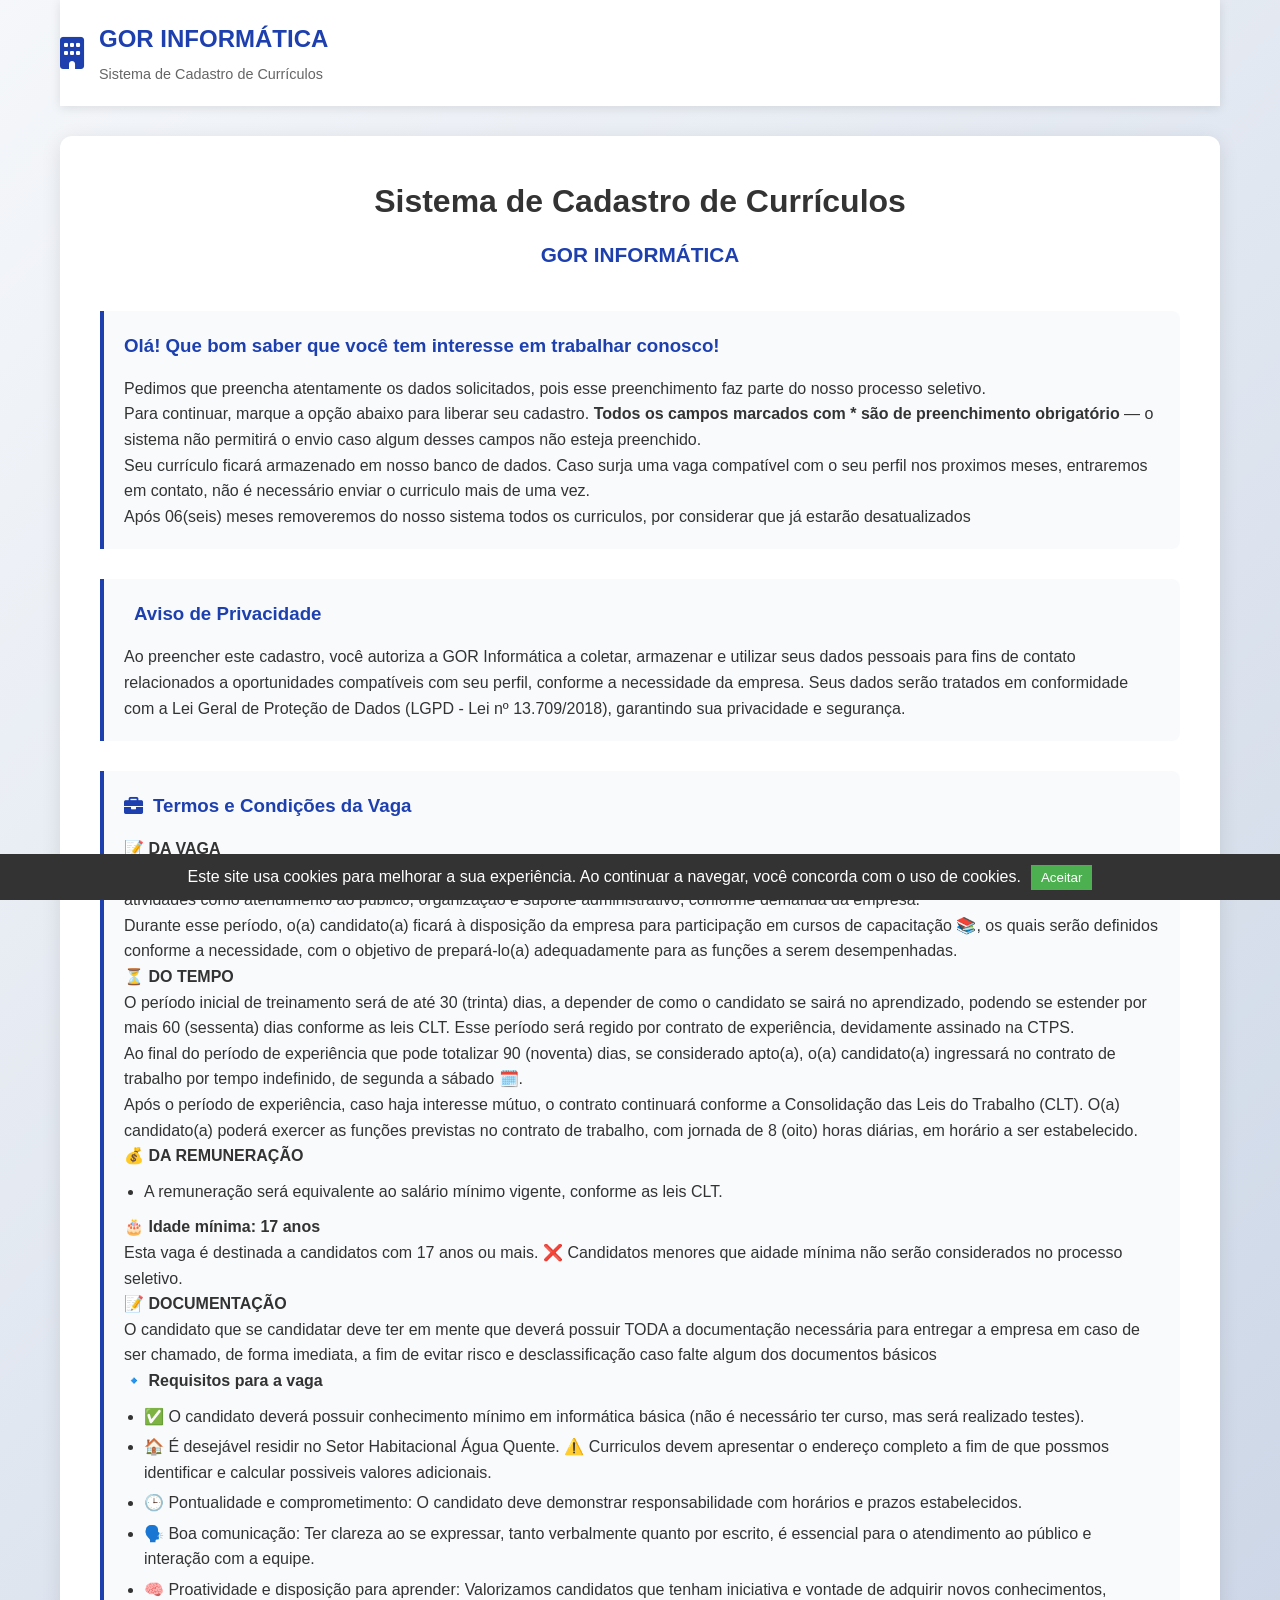
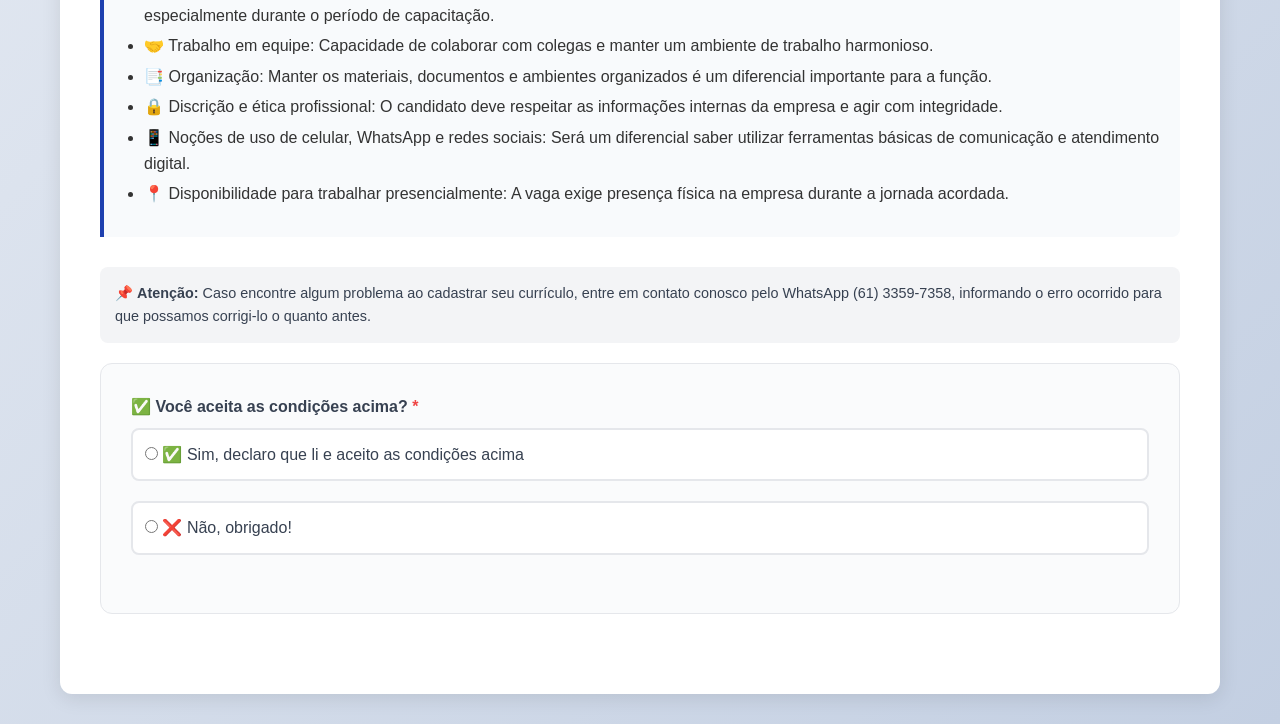
==== index.html @ 9eb4b3d8 "fix: corrige campos com maior abandono para mostrar o campo real - form-tracker.js: fieldLabel do fo" ====
<!DOCTYPE html>
<html lang="pt-BR">
<head>
    <meta charset="UTF-8">
    <meta name="viewport" content="width=device-width, initial-scale=1.0">
    <!-- Headers de cache para garantir que o formulário sempre carregue a versão mais recente -->
    <meta http-equiv="Cache-Control" content="no-cache, no-store, must-revalidate">
    <meta http-equiv="Pragma" content="no-cache">
    <meta http-equiv="Expires" content="0">
    <title>Sistema de Cadastro de Currículos - GOR INFORMÁTICA</title>
    <link href="https://cdnjs.cloudflare.com/ajax/libs/font-awesome/6.0.0/css/all.min.css" rel="stylesheet">
    <link href="styles.css?v=3.1" rel="stylesheet">
</head>
<body>
    <div class="container">
        <header class="header">
            <div class="header-content">
                <div class="logo">
                    <i class="fas fa-building"></i>
                    <div>
                        <h1>GOR INFORMÁTICA</h1>
                        <p>Sistema de Cadastro de Currículos</p>
                    </div>
                </div>
            </div>
        </header>

        <!-- Main Form -->
        <main>
            <div id="mainForm" class="main-form">
                <div class="form-container">
                    <div class="form-header">
                        <h1>Sistema de Cadastro de Currículos</h1>
                        <h2>GOR INFORMÁTICA</h2>
                </div>

                <div class="welcome-section">
                    <h3>Olá! Que bom saber que você tem interesse em trabalhar conosco!</h3>
                    <p>Pedimos que preencha atentamente os dados solicitados, pois esse preenchimento faz parte do nosso processo seletivo.</p>
                    <p>Para continuar, marque a opção abaixo para liberar seu cadastro. <b>Todos os campos marcados com * são de preenchimento obrigatório</b> — o sistema não permitirá o envio caso algum desses campos não esteja preenchido.</p>
                    <p class="small-text">Seu currículo ficará armazenado em nosso banco de dados. Caso surja uma vaga compatível com o seu perfil nos proximos meses, entraremos em contato, não é necessário enviar o curriculo mais de uma vez.</p>
                    <p> Após 06(seis) meses removeremos do nosso sistema todos os curriculos, por considerar que já estarão desatualizados</p>
                </div>

                <div class="privacy-section">
                    <h3><i class="fas fa-file-shield"></i> Aviso de Privacidade</h3>
                    <p>Ao preencher este cadastro, você autoriza a GOR Informática a coletar, armazenar e utilizar seus dados pessoais para fins de contato relacionados a oportunidades compatíveis com seu perfil, conforme a necessidade da empresa. Seus dados serão tratados em conformidade com a Lei Geral de Proteção de Dados (LGPD - Lei nº 13.709/2018), garantindo sua privacidade e segurança.</p>
                </div>

                <div class="job-info">
                    <h3><i class="fas fa-briefcase"></i> Termos e Condições da Vaga</h3>
                    <div class="job-details">
                        <h4>📝 DA VAGA</h4>
                        <p>Será ofertada 01 (uma) vaga para ingresso na empresa em período de aprendizagem. O(a) candidato(a) selecionado(a) poderá exercer atividades como atendimento ao público, organização e suporte administrativo, conforme demanda da empresa.</p>
                        <p>Durante esse período, o(a) candidato(a) ficará à disposição da empresa para participação em cursos de capacitação 📚, os quais serão definidos conforme a necessidade, com o objetivo de prepará-lo(a) adequadamente para as funções a serem desempenhadas.</p>

                        <h4>⏳ DO TEMPO</h4>
                        <p>O período inicial de treinamento será de até 30 (trinta) dias, a depender de como o candidato se sairá no aprendizado, podendo se estender por mais 60 (sessenta) dias conforme as leis CLT. Esse período será regido por contrato de experiência, devidamente assinado na CTPS.</p>
                        <p>Ao final do período de experiência que pode totalizar 90 (noventa) dias, se considerado apto(a), o(a) candidato(a) ingressará no contrato de trabalho por tempo indefinido, de segunda a sábado 🗓️.</p>
                        <p>Após o período de experiência, caso haja interesse mútuo, o contrato continuará conforme a Consolidação das Leis do Trabalho (CLT). O(a) candidato(a) poderá exercer as funções previstas no contrato de trabalho, com jornada de 8 (oito) horas diárias, em horário a ser estabelecido.</p>

                        <h4>💰 DA REMUNERAÇÃO</h4>
                        <ul>
                            <li>A remuneração será equivalente ao salário mínimo vigente, conforme as leis CLT.</li>
                        </ul>

                        <h4>🎂 Idade mínima: 17 anos</h4>
                        <p>Esta vaga é destinada a candidatos com 17 anos ou mais. ❌ Candidatos menores que aidade mínima não serão considerados no processo seletivo.</p>
                        
                        <h4>📝 DOCUMENTAÇÃO</h4>
                        <p>O candidato que se candidatar deve ter em mente que deverá possuir TODA a documentação necessária para entregar a empresa em caso de ser chamado, de forma imediata, a fim de evitar risco e desclassificação caso falte algum dos documentos básicos</p>
                        
                        <h4>🔹 Requisitos para a vaga</h4>
                        <ul>
                            <li>✅ O candidato deverá possuir conhecimento mínimo em informática básica (não é necessário ter curso, mas será realizado testes).</li>
                            <li>🏠 É desejável residir no Setor Habitacional Água Quente. ⚠️ Curriculos devem apresentar o endereço completo a fim de que possmos identificar e calcular possiveis valores adicionais.</li>
                            <li>🕒 Pontualidade e comprometimento: O candidato deve demonstrar responsabilidade com horários e prazos estabelecidos.</li>
                            <li>🗣️ Boa comunicação: Ter clareza ao se expressar, tanto verbalmente quanto por escrito, é essencial para o atendimento ao público e interação com a equipe.</li>
                            <li>🧠 Proatividade e disposição para aprender: Valorizamos candidatos que tenham iniciativa e vontade de adquirir novos conhecimentos, especialmente durante o período de capacitação.</li>
                            <li>🤝 Trabalho em equipe: Capacidade de colaborar com colegas e manter um ambiente de trabalho harmonioso.</li>
                            <li>📑 Organização: Manter os materiais, documentos e ambientes organizados é um diferencial importante para a função.</li>
                            <li>🔒 Discrição e ética profissional: O candidato deve respeitar as informações internas da empresa e agir com integridade.</li>
                            <li>📱 Noções de uso de celular, WhatsApp e redes sociais: Será um diferencial saber utilizar ferramentas básicas de comunicação e atendimento digital.</li>
                            <li>📍 Disponibilidade para trabalhar presencialmente: A vaga exige presença física na empresa durante a jornada acordada.</li>
                        </ul>
                    </div>
                </div>

                <div class="contact-info">
                    <p>📌 <strong>Atenção:</strong> Caso encontre algum problema ao cadastrar seu currículo, entre em contato conosco pelo WhatsApp (61) 3359-7358, informando o erro ocorrido para que possamos corrigi-lo o quanto antes.</p>
                </div>

                <form id="curriculumForm" enctype="multipart/form-data">
                    <!-- Honeypot anti-spam: campo invisivel para humanos -->
                    <div style="position: absolute; left: -9999px;" aria-hidden="true">
                        <input type="text" name="website" tabindex="-1" autocomplete="off">
                    </div>
                    <!-- Terms Section -->
                    <div class="form-section">
                        <div class="form-group">
                            <label class="required">✅ Você aceita as condições acima?</label>
                            <div class="radio-group">
                                <label class="radio-label">
                                    <input type="radio" name="acceptTerms" value="sim, aceito" required>
                                    <span>✅ Sim, declaro que li e aceito as condições acima</span>
                                </label>
                                <label class="radio-label">
                                    <input type="radio" name="acceptTerms" value="não, obrigado">
                                    <span>❌ Não, obrigado!</span>
                                </label>
                            </div>
                        </div>

                        <div id="workScheduleSection" class="conditional-section" style="display: none;">
                            <div class="info-box">
                                <h4>🕒 Horário da Vaga</h4>
                                <p>A vaga será para o período diúrno, totalizando 8 horas diárias.</p>
                            </div>
                            
                            <div class="form-group">
                                <div class="radio-group">
                                    <label class="radio-label">
                                        <input type="radio" name="workSchedule" value="Posso ambos os periodos">
                                        <span>Ok, compreendo! Posso trabalhar em ambos os períodos</span>
                                    </label>
                                    <label class="radio-label">
                                        <input type="radio" name="workSchedule" value="Período da tarde">
                                        <span>Não posso o dia todo, mas gostaria de ficar apenas no período da tarde</span>
                                    </label>
                                    <label class="radio-label">
                                        <input type="radio" name="workSchedule" value="Periodo da manha">
                                        <span>Não posso o dia todo, mas gostaria de ficar apenas no período da manhã</span>
                                    </label>
                                </div>
                            </div>
                        </div>

                        <div id="rejectMessage" class="error-box" style="display: none;">
                            <p>📎 Para enviar seu currículo, é necessário aceitar os termos acima. ⚠️⚠️⚠️</p>
                        </div>
                    </div>

                    <!-- Personal Data Section -->
                    <div id="personalDataSection" class="form-section conditional-section" style="display: none;">
                        <h3><i class="fas fa-user"></i> 🆔 Dados Pessoais</h3>
                        
                        <div class="form-group">
                            <label class="required">📛 Nome Completo</label>
                            <input type="text" name="name" placeholder="Digite seu nome completo" minlength="8" required>
                        </div>
                        
                        <div class="form-row">
                            <div class="form-group">
                                <label class="required">📅 Data de Nascimento</label>
                                <input type="date" name="birthDate" min="1972-01-01" max="2008-12-31" required>
                            </div>
                            <div class="form-group">
                                <label class="required">💍 Estado Civil</label>
                                <select name="maritalStatus" required>
                                    <option value="">- Selecionar -</option>
                                    <option value="Solteiro">Solteiro</option>
                                    <option value="Casado">Casado</option>
                                    <option value="Divorciado">Divorciado</option>
                                    <option value="Viúvo">Viúvo</option>
                                </select>
                            </div>
                        </div>

                        <div class="form-group">
                            <label class="required">👶 Possui filhos?</label>
                            <div class="radio-group">
                                <label class="radio-label">
                                    <input type="radio" name="hasChildren" value="Sim" required>
                                    <span>Sim</span>
                                </label>
                                <label class="radio-label">
                                    <input type="radio" name="hasChildren" value="Não">
                                    <span>Não</span>
                                </label>
                            </div>
                        </div>
                    </div>

                    <!-- Contact Section -->
                    <div id="contactSection" class="form-section conditional-section" style="display: none;">
                        <h3><i class="fas fa-phone"></i> 📞 Contato</h3>
                        
                        <div id="contactsContainer">
                            <div class="contact-item" data-contact="1">
                                <div class="form-row">
                                    <div class="form-group">
                                        <label class="required">📞 Telefone</label>
                                        <input type="tel" name="phone" placeholder="(00)00000-0000" pattern="\(\d{2}\)\d{4,5}-\d{4}" required>
                                        <small>**Adicione preferencialmente um número de WhatsApp!</small>
                                    </div>
                                    <div class="form-group">
                                        <label>Este número é WhatsApp?</label>
                                        <div class="radio-group">
                                            <label class="radio-label">
                                                <input type="radio" name="isWhatsapp" value="Sim">
                                                <span>Sim</span>
                                            </label>
                                            <label class="radio-label">
                                                <input type="radio" name="isWhatsapp" value="Não">
                                                <span>Não</span>
                                            </label>
                                        </div>
                                    </div>
                                </div>
                            </div>
                        </div>
                        
                        <button type="button" id="addContactBtn" class="btn-secondary" style="display: none;">
                            <i class="fas fa-plus"></i>
                            Adicionar outro telefone
                        </button>
                        
                        <div class="form-group">
                            <label>📲 Email (opcional)</label>
                            <input type="email" name="email" placeholder="seu@email.com">
                        </div>
                        <div class="form-group">
                            <label>Possui redes sociais? (opcional, mas nos ajuda a Contactar você)</label>
                            <input type="text" name="facebook" placeholder="Facebook">
                        </div>
                        <div class="form-group">
                            <input type="text" name="instagram" placeholder="Instagram">
                        </div>
                    </div>

                    <!-- Address Section -->
                    <div id="addressSection" class="form-section conditional-section" style="display: none;">
                        <h3><i class="fas fa-map-marker-alt"></i> 🏠 Endereço</h3>
                        
                        <div class="form-group">
                            <label class="required">Endereço Completo</label>
                            <input type="text" name="address" placeholder="Ex.: Rua tal, Quadra sem nome, número 8" required>
                            <small>Rua, Quadra, número</small>
                        </div>
                        
                        <div class="form-row">
                            <div class="form-group">
                                <label class="required">Cidade</label>
                                <input type="text" name="city" placeholder="Ex.: Recanto das Emas" required>
                            </div>
                            <div class="form-group">
                                <label class="required">Estado</label>
                                <input type="text" name="state" placeholder="Ex.: Brasília" required>
                            </div>
                        </div>
                    </div>

                    <!-- Education Section -->
                    <div id="educationSection" class="form-section conditional-section" style="display: none;">
                        <h3><i class="fas fa-graduation-cap"></i> 🎓 Formação</h3>
                        
                        <div class="form-row">
                            <div class="form-group">
                                <label class="required">Escolaridade</label>
                                <select name="education" required>
                                    <option value="">- Selecionar -</option>
                                    <option value="Ensino Fundamental - Completo">Ensino Fundamental - Completo</option>
                                    <option value="Ensino Fundamental - Incompleto">Ensino Fundamental - Incompleto</option>
                                    <option value="Ensino Médio - Completo">Ensino Médio - Completo</option>
                                    <option value="Ensino Médio - Incompleto">Ensino Médio - Incompleto</option>
                                    <option value="Ensino Superior - Completo">Ensino Superior - Completo</option>
                                    <option value="Ensino Superior - Incompleto">Ensino Superior - Incompleto</option>
                                    <option value="Não Alfabetizado">Não Alfabetizado</option>
                                </select>
                            </div>
                            <div class="form-group">
                                <label class="required">Está estudando?</label>
                                <div class="radio-group">
                                    <label class="radio-label">
                                        <input type="radio" name="isStudying" value="Sim, estou!" required>
                                        <span>Sim, estou!</span>
                                    </label>
                                    <label class="radio-label">
                                        <input type="radio" name="isStudying" value="Não, não estou!">
                                        <span>Não, não estou!</span>
                                    </label>
                                </div>
                            </div>
                        </div>

                        <div id="studyPeriodSection" class="conditional-section" style="display: none;">
                            <div class="form-group">
                                <label class="required">Qual período?</label>
                                <select name="studyPeriod">
                                    <option value="">- Selecione -</option>
                                    <option value="Matutino">Matutino</option>
                                    <option value="Diúrno">Diúrno</option>
                                    <option value="Noturno">Noturno</option>
                                </select>
                            </div>
                        </div>

                        <div id="coursesSection" class="conditional-section" style="display: none;">
                            <div class="form-group">
                                <label class="required">Possui algum curso?</label>
                                <div class="radio-group">
                                    <label class="radio-label">
                                        <input type="radio" name="hasCourses" value="Sim" required>
                                        <span>Sim</span>
                                    </label>
                                    <label class="radio-label">
                                        <input type="radio" name="hasCourses" value="Não">
                                        <span>Não</span>
                                    </label>
                                </div>
                            </div>

                            <div id="coursesDetailSection" class="conditional-section" style="display: none;">
                                <div class="form-group">
                                    <label class="required">📚 Cursos</label>
                                    <textarea name="courses" rows="3" placeholder="Descreva os cursos que você possui separados por vírgula."></textarea>
                                </div>
                            </div>
                        </div>
                    </div>

                    <!-- Experience Section -->
                    <div id="experienceSection" class="form-section conditional-section" style="display: none;">
                        <h3><i class="fas fa-briefcase"></i> 📋 Experiência Profissional</h3>
                        
                        <div class="form-group">
                            <label class="required">Possui alguma experiência profissional?</label>
                            <div class="radio-group">
                                <label class="radio-label">
                                    <input type="radio" name="hasExperience" value="Sim" required>
                                    <span>Sim</span>
                                </label>
                                <label class="radio-label">
                                    <input type="radio" name="hasExperience" value="Não, procuro primeiro emprego">
                                    <span>Não, procuro primeiro emprego</span>
                                </label>
                            </div>
                        </div>

                        <div id="experienceDetailSection" class="conditional-section" style="display: none;">
                            <div id="experiencesContainer">
                                <div class="experience-card" data-experience="1">
                                    <h4>Empresa 1</h4>
                                    <div class="form-row">
                                        <div class="form-group">
                                            <label class="required">Nome da Empresa</label>
                                            <input type="text" name="company1" placeholder="Nome da empresa">
                                        </div>
                                        <div class="form-group">
                                            <label class="required">Cargo/Função</label>
                                            <input type="text" name="position1" placeholder="Cargo exercido">
                                        </div>
                                        <div class="form-group">
                                            <label class="required">Tempo de Trabalho</label>
                                            <input type="text" name="duration1" placeholder="Ex: 1 ano, 6 meses">
                                        </div>
                                    </div>
                                </div>
                            </div>
                            
                            <button type="button" id="addExperienceBtn" class="btn-secondary" style="display: none;">
                                <i class="fas fa-plus"></i>
                                Adicionar outra experiência
                            </button>
                        </div>
                    </div>

                    <!-- Objective Section -->
                    <div id="objectiveSection" class="form-section conditional-section" style="display: none;">
                        <h3><i class="fas fa-target"></i> 🎯 Objetivo</h3>
                        
                        <div class="form-group">
                            <label class="required">Por que você gostaria de trabalhar em nossa empresa?</label>
                            <textarea name="motivation" rows="4" placeholder="Descreva sua motivação para trabalhar na GOR Informática..." required></textarea>
                        </div>
                    </div>

                    <!-- Files Section -->
                    <div id="filesSection" class="form-section conditional-section" style="display: none;">
                        <h3><i class="fas fa-file-alt"></i> 📎 Documentos</h3>
                        
                        <div class="form-row">
                            <div class="form-group">
                                <label class="required">Anexar Currículo</label>
                                <div class="info-box">
                                    <p>Para anexo, criar um documento em "PDF".</p>
                                </div>
                                <input type="file" name="resume" accept=".pdf" required>
                                <div class="file-info">
                                    <p>⚠️ Atenção: Somente serão aceitos documentos em formato PDF!</p>
                                    <p>📄 Capriche na elaboração do seu currículo, pois ele será avaliado também pela forma como foi apresentado.</p>
                                    <p>✅ Não é necessário um currículo elaborado — um modelo simples já é suficiente.</p>
                                    <p>⚠️ Tamanho máximo de 8MB</p>
                                </div>
                            </div>
                            
                            <div class="form-group">
                                <label class="required">📸 Foto (obrigatória para o cadastro)</label>
                                <div class="info-box">
                                    <p>Anexe uma foto recente com boa iluminação e apresentação pessoal adequada.
                                    A foto é obrigatória, e vai ajudar na identificação durante o processo seletivo.</p>
                                </div>
                                <input type="file" name="photo" accept="image/*" required>
                            </div>
                        </div>

                        <div class="contact-info">
                            <p>📌 <strong>Atenção:</strong> Caso encontre algum problema ao cadastrar seu currículo, 
                            entre em contato conosco pelo WhatsApp (61) 3359-7358, informando o erro ocorrido 
                            para que possamos corrigi-lo o quanto antes.</p>
                        </div>

                        <button type="submit" class="btn-submit">
                            <i class="fas fa-paper-plane"></i>
                            Finalizar Cadastro
                        </button>
                    </div>
                </form>
            </div>
        </div>

        <!-- Success Message -->
        <div id="successMessage" class="success-screen" style="display: none;">
            <div class="success-content">
                <div class="success-icon">
                    <i class="fas fa-check-circle"></i>
                </div>
                <h2>Currículo Enviado!</h2>
                <p id="successText"></p>
                <button id="newRegistration" class="btn-primary">Novo Cadastro</button>
            </div>
        </div>
    </main>

    </div>

    <script src="form-tracker.js?v=3.3"></script>
    
    <script src="script.js?v=3.3"></script>

</body>
</html>
---- styles.css ----
* {
    margin: 0;
    padding: 0;
    box-sizing: border-box;
}

body {
    font-family: -apple-system, BlinkMacSystemFont, 'Segoe UI', Roboto, Oxygen, Ubuntu, Cantarell, sans-serif;
    line-height: 1.6;
    color: #333;
    background: linear-gradient(135deg, #f5f7fa 0%, #c3cfe2 100%);
    min-height: 100vh;
}

.container {
    max-width: 1200px;
    margin: 0 auto;
    padding: 0 20px;
}

/* Header */
.header {
    background: white;
    box-shadow: 0 2px 10px rgba(0,0,0,0.1);
    margin-bottom: 30px;
}

.header-content {
    display: flex;
    justify-content: space-between;
    align-items: center;
    padding: 20px 0;
}

.logo {
    display: flex;
    align-items: center;
    gap: 15px;
}

.logo i {
    font-size: 2rem;
    color: #1e40af;
}

.logo h1 {
    font-size: 1.5rem;
    color: #1e40af;
    margin-bottom: 5px;
}

.logo p {
    font-size: 0.9rem;
    color: #666;
}

.admin-btn {
    background: #1e40af;
    color: white;
    border: none;
    padding: 12px 20px;
    border-radius: 8px;
    cursor: pointer;
    font-size: 0.9rem;
    display: flex;
    align-items: center;
    gap: 8px;
    transition: all 0.3s ease;
}

.admin-btn:hover {
    background: #1d4ed8;
    transform: translateY(-2px);
}

/* Modal */
.modal {
    display: none;
    position: fixed;
    z-index: 1000;
    left: 0;
    top: 0;
    width: 100%;
    height: 100%;
    background-color: rgba(0,0,0,0.5);
    animation: fadeIn 0.3s ease;
}

.modal-content {
    background-color: white;
    margin: 5% auto;
    padding: 0;
    border-radius: 12px;
    width: 90%;
    max-width: 400px;
    position: relative;
    animation: slideIn 0.3s ease;
}

.close, .close-curriculo {
    position: absolute;
    right: 15px;
    top: 15px;
    font-size: 24px;
    cursor: pointer;
    color: #999;
}

.close:hover, .close-curriculo:hover {
    color: #333;
}

.login-form {
    padding: 40px 30px;
    text-align: center;
}

.login-icon {
    background: #1e40af;
    width: 60px;
    height: 60px;
    border-radius: 50%;
    display: flex;
    align-items: center;
    justify-content: center;
    margin: 0 auto 20px;
}

.login-icon i {
    color: white;
    font-size: 1.5rem;
}

.login-form h2 {
    margin-bottom: 10px;
    color: #333;
}

.login-form p {
    color: #666;
    margin-bottom: 30px;
}

/* Admin Panel */
.admin-panel {
    background: white;
    border-radius: 12px;
    box-shadow: 0 4px 20px rgba(0,0,0,0.1);
    margin-bottom: 30px;
    overflow: hidden;
}

.panel-header {
    background: linear-gradient(135deg, #1e40af, #3b82f6);
    color: white;
    padding: 25px 30px;
    display: flex;
    justify-content: space-between;
    align-items: center;
}

.panel-header h2 {
    display: flex;
    align-items: center;
    gap: 10px;
}

.panel-content {
    padding: 30px;
}

.stats-card {
    background: linear-gradient(135deg, #3b82f6, #1e40af);
    color: white;
    padding: 25px;
    border-radius: 12px;
    display: flex;
    justify-content: space-between;
    align-items: center;
    margin-bottom: 30px;
}

.stat h3 {
    font-size: 1.1rem;
    margin-bottom: 10px;
}

.stat-number {
    font-size: 2.5rem;
    font-weight: bold;
}

.stats-card i {
    font-size: 3rem;
    opacity: 0.8;
}

.config-form h3 {
    display: flex;
    align-items: center;
    gap: 10px;
    margin-bottom: 25px;
    color: #333;
    padding-bottom: 15px;
    border-bottom: 2px solid #f0f0f0;
}

/* Form Styles */
.form-container {
    background: white;
    border-radius: 12px;
    box-shadow: 0 4px 20px rgba(0,0,0,0.1);
    padding: 40px;
    margin-bottom: 30px;
}

.form-header {
    text-align: center;
    margin-bottom: 40px;
}

.form-header h1 {
    font-size: 2rem;
    color: #333;
    margin-bottom: 10px;
}

.form-header h2 {
    color: #1e40af;
    font-size: 1.3rem;
}

.welcome-section, .privacy-section, .job-info {
    background: #f8fafc;
    border-left: 4px solid #1e40af;
    padding: 20px;
    margin-bottom: 30px;
    border-radius: 0 8px 8px 0;
}

.welcome-section h3, .privacy-section h3, .job-info h3 {
    color: #1e40af;
    margin-bottom: 15px;
    display: flex;
    align-items: center;
    gap: 10px;
}

.job-details ul {
    margin: 10px 0 10px 20px;
}

.job-details li {
    margin-bottom: 5px;
}

.form-section {
    margin-bottom: 40px;
    padding: 30px;
    background: #fafbfc;
    border-radius: 12px;
    border: 1px solid #e5e7eb;
}

.form-section h3 {
    color: #333;
    margin-bottom: 25px;
    display: flex;
    align-items: center;
    gap: 10px;
    font-size: 1.3rem;
    padding-bottom: 15px;
    border-bottom: 2px solid #e5e7eb;
}

.form-group {
    margin-bottom: 20px;
}

.form-row {
    display: grid;
    grid-template-columns: 1fr 1fr;
    gap: 20px;
}

.form-group label {
    display: block;
    margin-bottom: 8px;
    font-weight: 600;
    color: #374151;
}

.form-group label.required::after {
    content: " *";
    color: #ef4444;
}

.form-group input,
.form-group select,
.form-group textarea {
    width: 100%;
    padding: 12px 15px;
    border: 2px solid #d1d5db;
    border-radius: 8px;
    font-size: 1rem;
    transition: all 0.3s ease;
    background: white;
}

.form-group input:focus,
.form-group select:focus,
.form-group textarea:focus {
    outline: none;
    border-color: #1e40af;
    box-shadow: 0 0 0 3px rgba(30, 64, 175, 0.1);
}

.form-group small {
    display: block;
    margin-top: 5px;
    color: #6b7280;
    font-size: 0.85rem;
}

.input-group {
    position: relative;
}

.input-group i {
    position: absolute;
    left: 15px;
    top: 50%;
    transform: translateY(-50%);
    color: #9ca3af;
}

.input-group input {
    padding-left: 45px;
}

.toggle-password {
    position: absolute;
    right: 15px;
    top: 50%;
    transform: translateY(-50%);
    background: none;
    border: none;
    cursor: pointer;
    color: #9ca3af;
}

.radio-group {
    display: flex;
    flex-direction: column;
    gap: 12px;
}

.radio-label {
    display: flex;
    align-items: flex-start;
    gap: 10px;
    cursor: pointer;
    padding: 12px;
    border-radius: 8px;
    transition: all 0.3s ease;
    background: white;
    border: 2px solid #e5e7eb;
}

.radio-label:hover {
    background: #f9fafb;
    border-color: #1e40af;
}

.radio-label input[type="radio"] {
    width: auto;
    margin: 0;
    accent-color: #1e40af;
}

.radio-label span {
    flex: 1;
    font-weight: 500;
}

.info-box {
    background: #dbeafe;
    border: 1px solid #93c5fd;
    border-radius: 8px;
    padding: 15px;
    margin-bottom: 15px;
}

.info-box h4 {
    color: #1e40af;
    margin-bottom: 10px;
}

.info-box p {
    color: #1e3a8a;
    margin-bottom: 5px;
}

.error-box {
    background: #fef2f2;
    border: 1px solid #fca5a5;
    border-radius: 8px;
    padding: 15px;
    color: #dc2626;
}

.experience-card, .contact-item {
    background: white;
    border: 2px solid #e5e7eb;
    border-radius: 12px;
    padding: 25px;
    margin-bottom: 20px;
    position: relative;
}

.experience-card h4 {
    color: #1e40af;
    margin-bottom: 20px;
    font-size: 1.1rem;
    display: flex;
    justify-content: space-between;
    align-items: center;
}

.file-info {
    margin-top: 10px;
}

.file-info p {
    font-size: 0.85rem;
    color: #6b7280;
    margin-bottom: 3px;
}

.contact-info {
    background: #f3f4f6;
    border-radius: 8px;
    padding: 15px;
    margin: 20px 0;
}

.contact-info p {
    color: #374151;
    font-size: 0.9rem;
}

/* Buttons */
.btn-primary, .btn-secondary, .btn-submit, .btn-remove {
    padding: 12px 24px;
    border: none;
    border-radius: 8px;
    font-size: 1rem;
    font-weight: 600;
    cursor: pointer;
    transition: all 0.3s ease;
    display: inline-flex;
    align-items: center;
    gap: 8px;
    text-decoration: none;
}

.btn-primary {
    background: #1e40af;
    color: white;
}

.btn-primary:hover {
    background: #1d4ed8;
    transform: translateY(-2px);
}

.btn-secondary {
    background: #6b7280;
    color: white;
}

.btn-secondary:hover {
    background: #4b5563;
}

.btn-remove {
    background: #dc2626;
    color: white;
    padding: 8px 16px;
    font-size: 0.85rem;
}

.btn-remove:hover {
    background: #b91c1c;
}

.btn-submit {
    background: linear-gradient(135deg, #1e40af, #3b82f6);
    color: white;
    width: 100%;
    justify-content: center;
    padding: 15px 24px;
    font-size: 1.1rem;
    margin-top: 20px;
}

.btn-submit:hover {
    transform: translateY(-2px);
    box-shadow: 0 8px 25px rgba(30, 64, 175, 0.3);
}

.btn-small {
    padding: 6px 12px;
    font-size: 0.85rem;
    margin-right: 5px;
}

/* Messages */
.error-message, .success-message {
    padding: 12px 15px;
    border-radius: 8px;
    margin: 15px 0;
    display: flex;
    align-items: center;
    gap: 8px;
}

.error-message {
    background: #fef2f2;
    color: #dc2626;
    border: 1px solid #fca5a5;
}

.success-message {
    background: #f0fdf4;
    color: #16a34a;
    border: 1px solid #86efac;
}

/* Success Screen */
.success-screen {
    position: fixed;
    top: 0;
    left: 0;
    width: 100%;
    height: 100%;
    background: linear-gradient(135deg, #10b981, #059669);
    display: flex;
    align-items: center;
    justify-content: center;
    z-index: 1000;
}

.success-content {
    background: white;
    padding: 50px;
    border-radius: 20px;
    text-align: center;
    max-width: 500px;
    box-shadow: 0 20px 50px rgba(0,0,0,0.2);
}

.success-icon {
    background: #10b981;
    width: 80px;
    height: 80px;
    border-radius: 50%;
    display: flex;
    align-items: center;
    justify-content: center;
    margin: 0 auto 25px;
}

.success-icon i {
    color: white;
    font-size: 2.5rem;
}

.success-content h2 {
    color: #333;
    margin-bottom: 15px;
    font-size: 2rem;
}

.success-content p {
    color: #666;
    margin-bottom: 30px;
    font-size: 1.1rem;
}

/* Conditional Sections */
.conditional-section {
    opacity: 0;
    max-height: 0;
    overflow: hidden;
    transition: all 0.5s ease;
}

.conditional-section.show {
    opacity: 1;
    max-height: 2000px;
    margin-top: 20px;
}

/* Tables */
.curriculos-table {
    width: 100%;
    border-collapse: collapse;
    margin-top: 20px;
}

.curriculos-table th,
.curriculos-table td {
    padding: 12px;
    text-align: left;
    border-bottom: 1px solid #e5e7eb;
}

.curriculos-table th {
    background: #f9fafb;
    font-weight: 600;
}

.curriculos-table tr:hover {
    background: #f9fafb;
}

.status-badge {
    padding: 4px 8px;
    border-radius: 4px;
    font-size: 0.8rem;
    font-weight: 600;
}

.status-new {
    background: #dbeafe;
    color: #1e40af;
}

/* Animations */
@keyframes fadeIn {
    from { opacity: 0; }
    to { opacity: 1; }
}

@keyframes slideIn {
    from {
        opacity: 0;
        transform: translateY(-50px);
    }
    to {
        opacity: 1;
        transform: translateY(0);
    }
}

/* Responsive */
@media (max-width: 768px) {
    .container {
        padding: 0 15px;
    }
    
    .header-content {
        flex-direction: column;
        gap: 20px;
        text-align: center;
    }
    
    .form-container {
        padding: 25px;
    }
    
    .form-row {
        grid-template-columns: 1fr;
    }
    
    .panel-header {
        flex-direction: column;
        gap: 15px;
        text-align: center;
    }
    
    .stats-card {
        flex-direction: column;
        text-align: center;
        gap: 20px;
    }
    
    .modal-content {
        margin: 10% auto;
        width: 95%;
    }
    
    .login-form {
        padding: 30px 20px;
    }
    
    .success-content {
        padding: 30px 25px;
        margin: 20px;
    }
    
    .curriculos-table {
        font-size: 0.85rem;
    }
    
    .curriculos-table th,
    .curriculos-table td {
        padding: 8px;
    }
}

@media (max-width: 480px) {
    .form-header h1 {
        font-size: 1.5rem;
    }
    
    .form-header h2 {
        font-size: 1.1rem;
    }
    
    .welcome-section, .privacy-section, .job-info {
        padding: 15px;
    }
    
    .form-section {
        padding: 20px;
    }
}

#typing-text {
    font-size: 1.2em;
    margin-bottom: 20px;
}

#next-button {
    background-color: #007bff;
    color: white;
    padding: 10px 20px;
    border: none;
    border-radius: 5px;
    cursor: pointer;
}

.hidden-section {
    display: none;
}

.hidden-section {
    display: none;
}
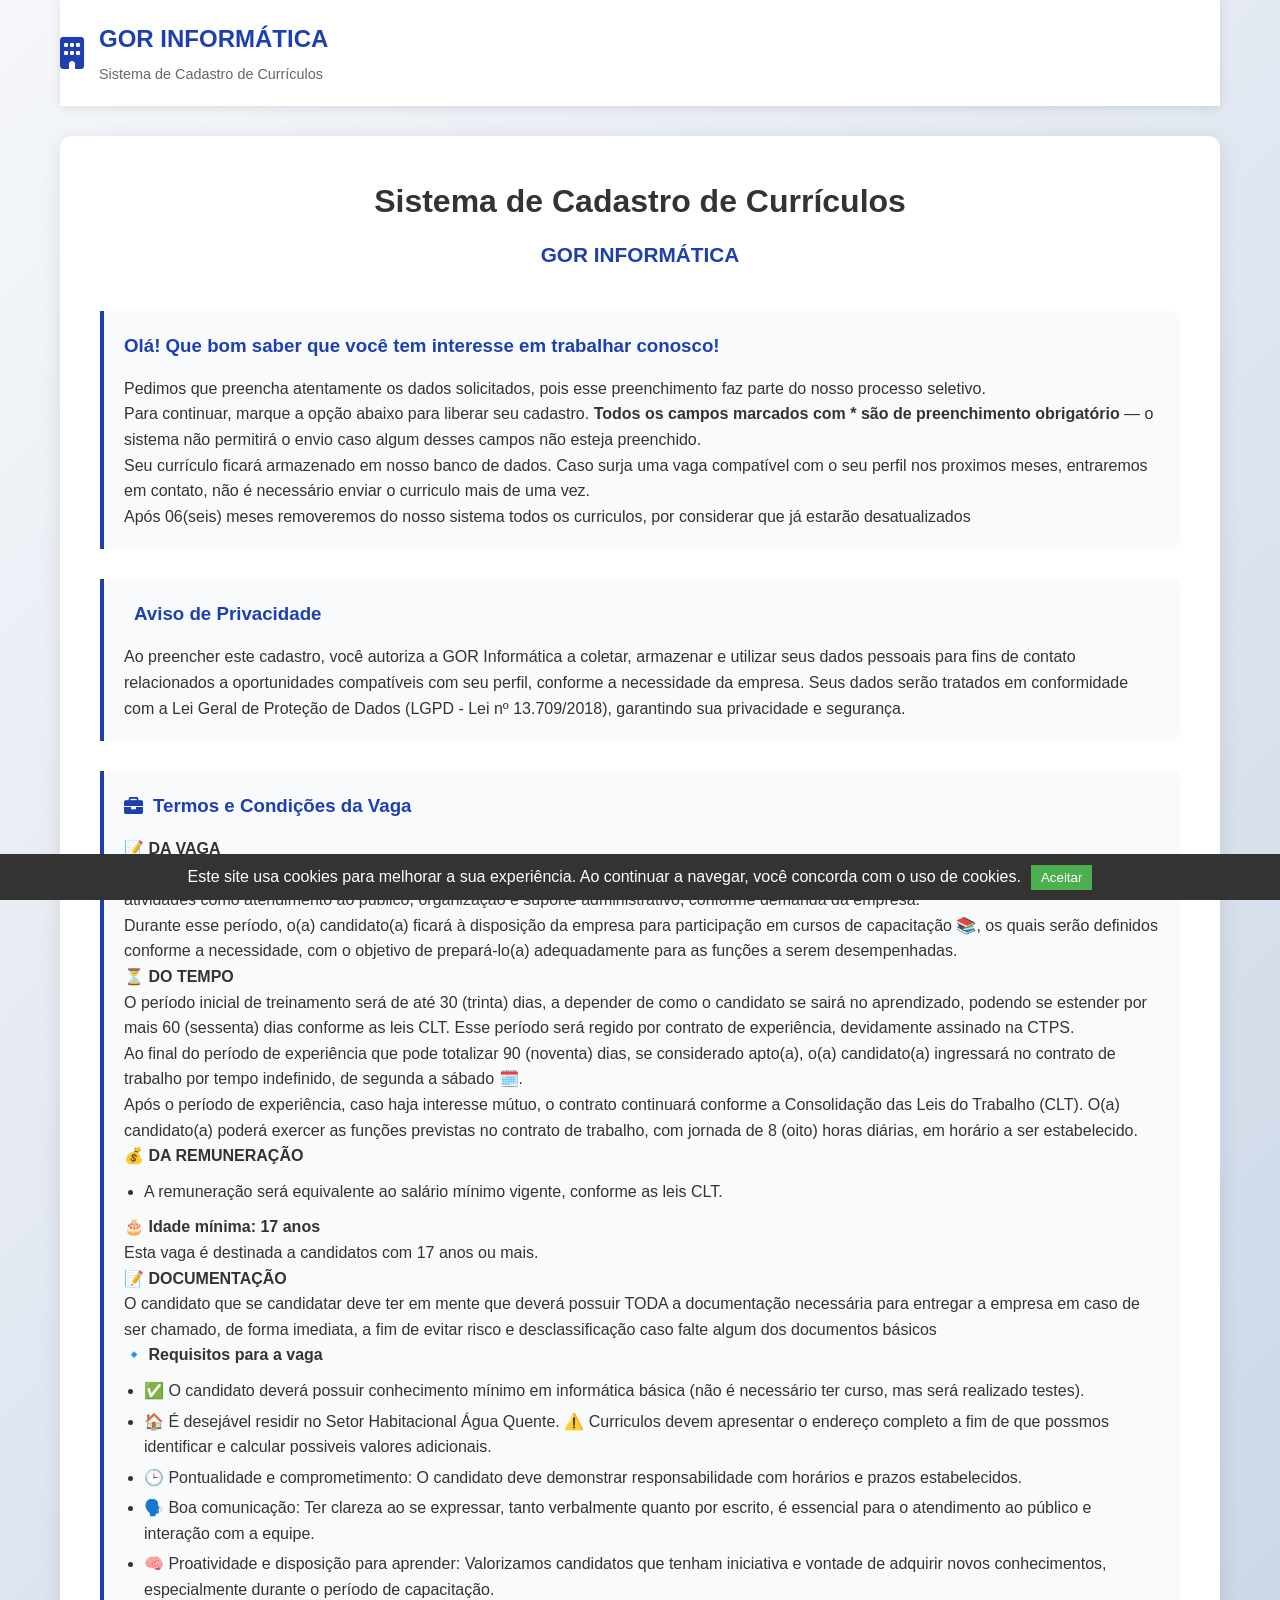
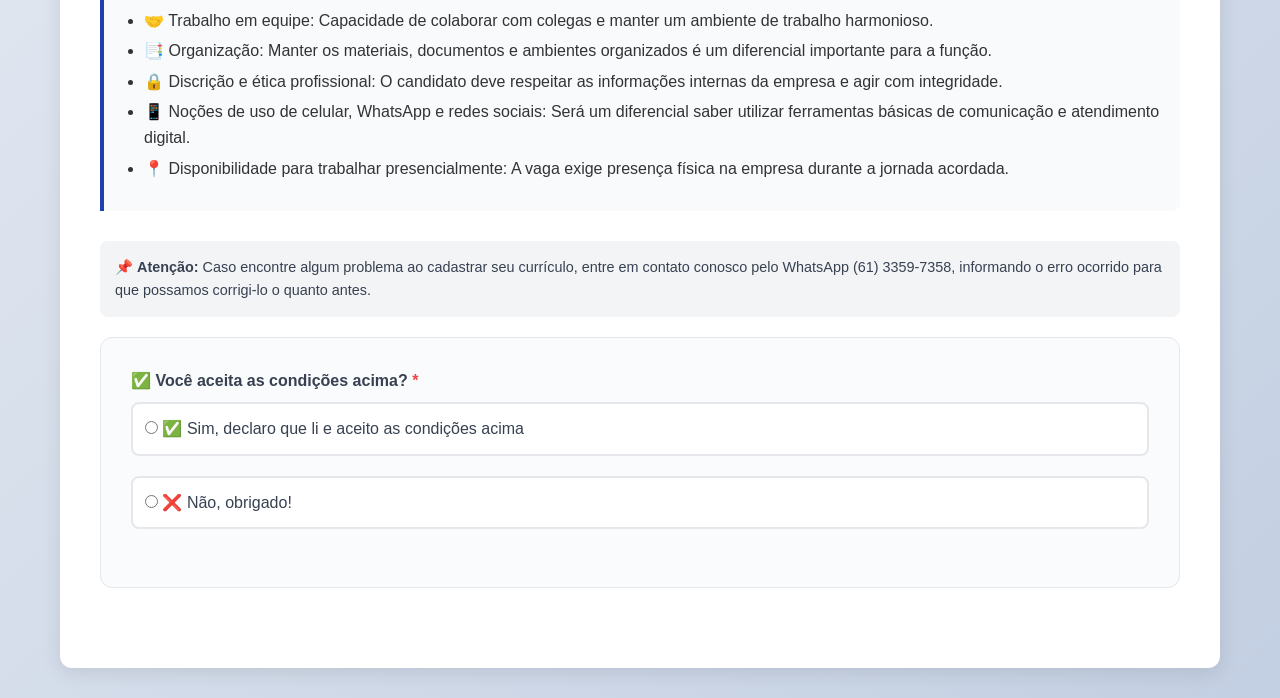
==== commit ee101dab: "Update index.html" ====
--- a/index.html
+++ b/index.html
@@ -65,7 +65,7 @@
                         </ul>
 
                         <h4>🎂 Idade mínima: 17 anos</h4>
-                        <p>Esta vaga é destinada a candidatos com 17 anos ou mais. ❌ Candidatos menores que aidade mínima não serão considerados no processo seletivo.</p>
+                        <p>Esta vaga é destinada a candidatos com 17 anos ou mais.</p>
                         
                         <h4>📝 DOCUMENTAÇÃO</h4>
                         <p>O candidato que se candidatar deve ter em mente que deverá possuir TODA a documentação necessária para entregar a empresa em caso de ser chamado, de forma imediata, a fim de evitar risco e desclassificação caso falte algum dos documentos básicos</p>
@@ -152,7 +152,7 @@
                         <div class="form-row">
                             <div class="form-group">
                                 <label class="required">📅 Data de Nascimento</label>
-                                <input type="date" name="birthDate" min="1972-01-01" max="2008-12-31" required>
+                                <input type="date" name="birthDate" min="1972-01-01" max="2011-12-31" required>
                             </div>
                             <div class="form-group">
                                 <label class="required">💍 Estado Civil</label>
@@ -400,7 +400,7 @@
                                     <p>Anexe uma foto recente com boa iluminação e apresentação pessoal adequada.
                                     A foto é obrigatória, e vai ajudar na identificação durante o processo seletivo.</p>
                                 </div>
-                                <input type="file" name="photo" accept="image/*" required>
+                                <input type="file" name="photo" accept="image/*,.heic,.heif" required>
                             </div>
                         </div>
 
@@ -410,7 +410,7 @@
                             para que possamos corrigi-lo o quanto antes.</p>
                         </div>
 
-                        <button type="submit" class="btn-submit">
+                        <button type="submit" class="btn-submit" id="submitBtn">
                             <i class="fas fa-paper-plane"></i>
                             Finalizar Cadastro
                         </button>
@@ -434,9 +434,9 @@
 
     </div>
 
-    <script src="form-tracker.js?v=3.3"></script>
+    <script src="form-tracker.js?v=3.4"></script>
     
-    <script src="script.js?v=3.3"></script>
+    <script src="script.js?v=3.4"></script>
 
 </body>
 </html>
--- a/styles.css
+++ b/styles.css
@@ -502,6 +502,9 @@
     padding: 15px 24px;
     font-size: 1.1rem;
     margin-top: 20px;
+    /* Melhora compatibilidade com iOS */
+    -webkit-appearance: none;
+    touch-action: manipulation;
 }
 
 .btn-submit:hover {
@@ -603,25 +606,36 @@
 }
 
 /* Tables */
-.curriculos-table {
+.table-container {
     width: 100%;
+    overflow-x: auto;
+    -webkit-overflow-scrolling: touch;
+    margin-top: 20px;
+}
+
+.curriculos-table, .data-table {
+    width: 100%;
+    min-width: 800px;
     border-collapse: collapse;
-    margin-top: 20px;
-}
-
-.curriculos-table th,
-.curriculos-table td {
+}
+
+.curriculos-table th, .data-table th,
+.curriculos-table td, .data-table td {
     padding: 12px;
     text-align: left;
     border-bottom: 1px solid #e5e7eb;
 }
 
-.curriculos-table th {
+.curriculos-table th, .data-table th {
+    white-space: nowrap;
+}
+
+.curriculos-table th, .data-table th {
     background: #f9fafb;
     font-weight: 600;
 }
 
-.curriculos-table tr:hover {
+.curriculos-table tr:hover, .data-table tr:hover {
     background: #f9fafb;
 }
 
@@ -700,13 +714,55 @@
         margin: 20px;
     }
     
-    .curriculos-table {
-        font-size: 0.85rem;
-    }
-    
-    .curriculos-table th,
-    .curriculos-table td {
-        padding: 8px;
+    /* Table to Card Mobile View */
+    .curriculos-table, .data-table {
+        min-width: 100%;
+        border: 0;
+    }
+    
+    .curriculos-table thead, .data-table thead {
+        display: none;
+    }
+    
+    .curriculos-table tr, .data-table tr {
+        display: block;
+        margin-bottom: 15px;
+        border: 1px solid #e5e7eb;
+        border-radius: 8px;
+        background: white;
+        box-shadow: 0 2px 4px rgba(0,0,0,0.05);
+    }
+    
+    .curriculos-table td, .data-table td {
+        display: flex;
+        justify-content: space-between;
+        align-items: center;
+        text-align: right;
+        padding: 12px 15px;
+        border-bottom: 1px solid #f3f4f6;
+        white-space: normal;
+        word-break: break-word;
+        font-size: 0.9rem;
+    }
+    
+    .curriculos-table td:last-child, .data-table td:last-child {
+        border-bottom: 0;
+        justify-content: center;
+        flex-wrap: wrap;
+        gap: 10px;
+        background: #f8fafc;
+        border-radius: 0 0 8px 8px;
+        padding-top: 15px;
+        padding-bottom: 15px;
+    }
+    
+    .curriculos-table td::before, .data-table td::before {
+        content: attr(data-label);
+        font-weight: 600;
+        color: #6b7280;
+        text-transform: uppercase;
+        font-size: 0.75rem;
+        text-align: left;
     }
 }
 
@@ -719,12 +775,20 @@
         font-size: 1.1rem;
     }
     
+    .form-container {
+        padding: 20px 15px;
+    }
+    
     .welcome-section, .privacy-section, .job-info {
         padding: 15px;
     }
     
     .form-section {
-        padding: 20px;
+        padding: 15px;
+    }
+    
+    .form-row {
+        gap: 15px;
     }
 }
 
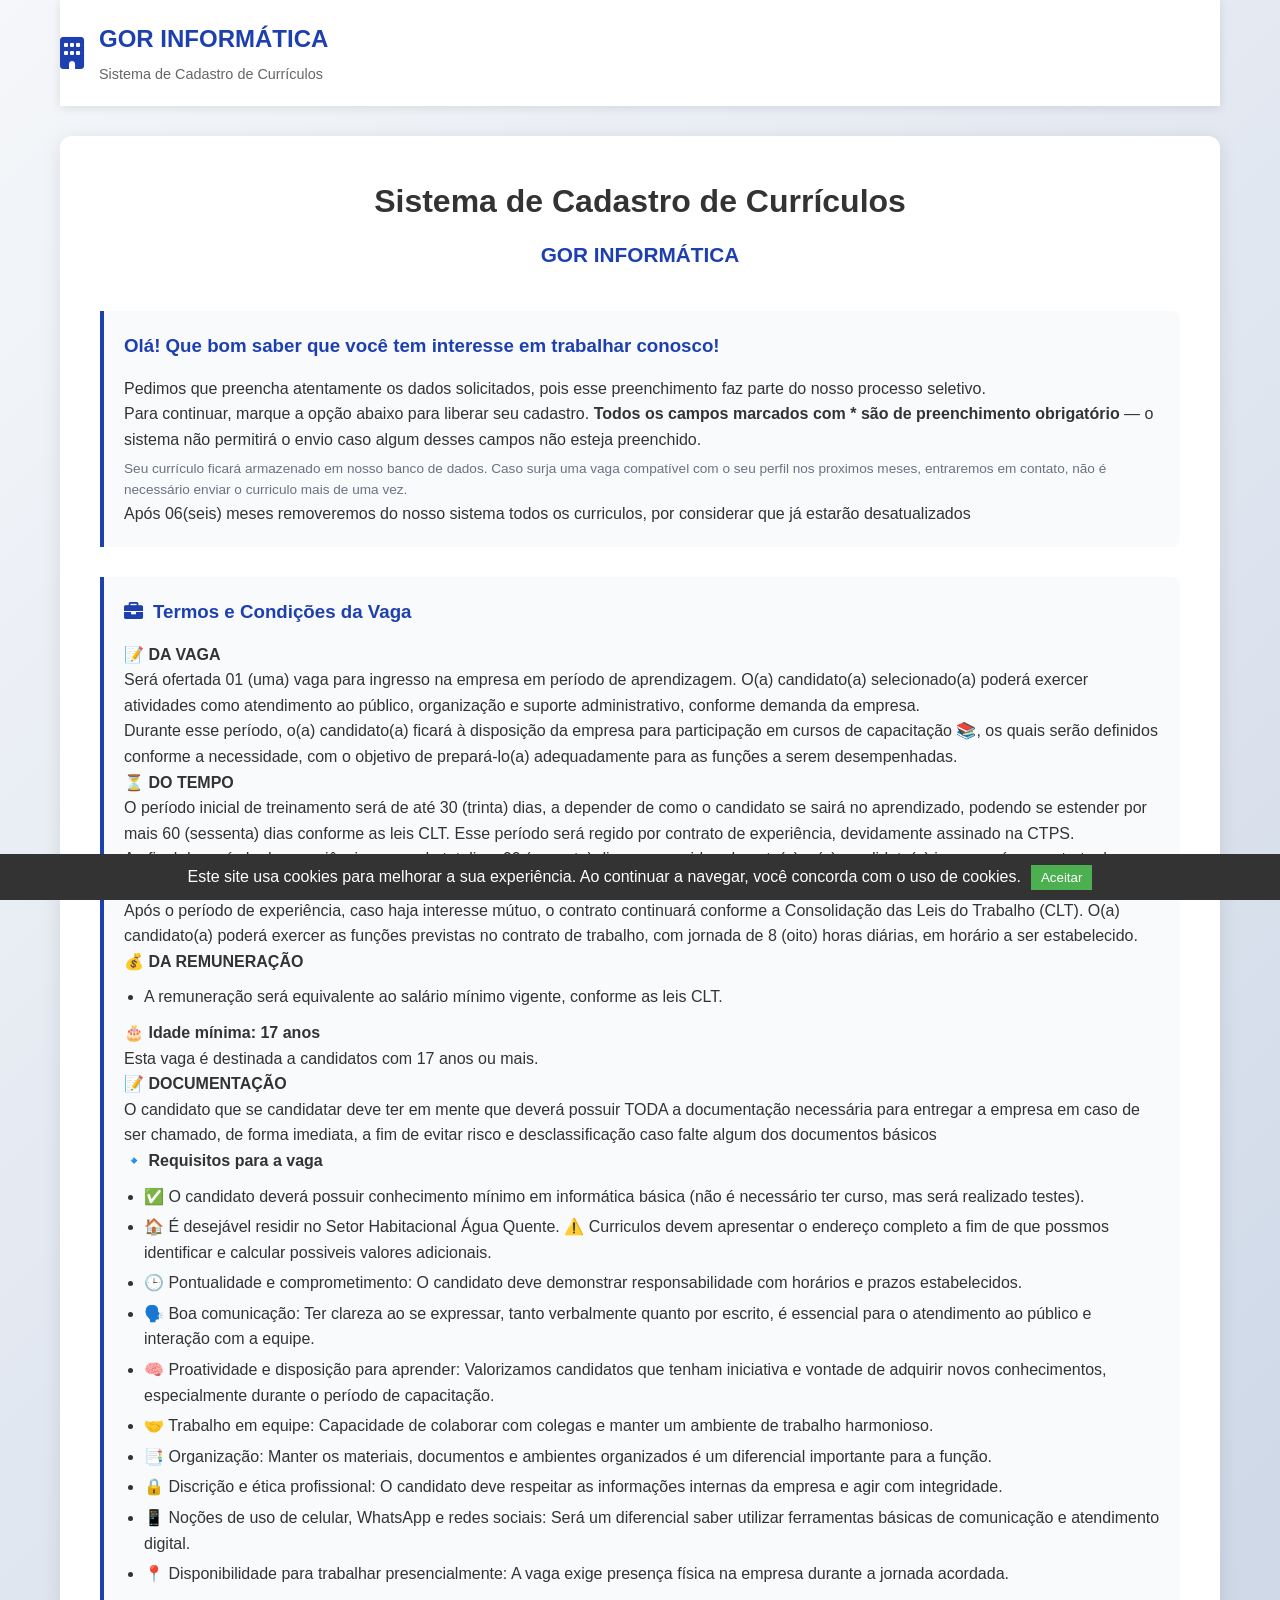
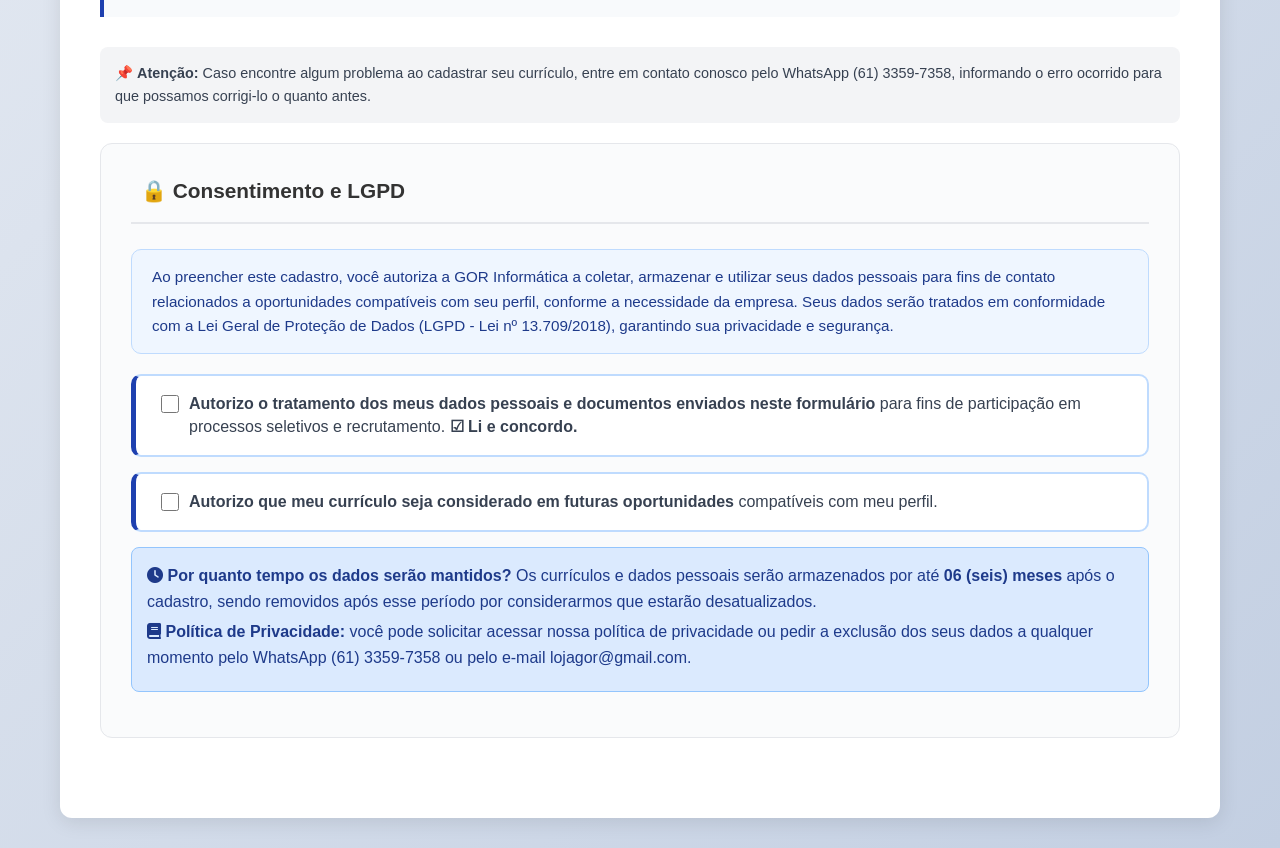
==== commit 7eb9b3ab: "Melhorias completas no formulario de curriculos e seguranca - Reestruturacao do formulario com novas" ====
--- a/index.html
+++ b/index.html
@@ -9,7 +9,7 @@
     <meta http-equiv="Expires" content="0">
     <title>Sistema de Cadastro de Currículos - GOR INFORMÁTICA</title>
     <link href="https://cdnjs.cloudflare.com/ajax/libs/font-awesome/6.0.0/css/all.min.css" rel="stylesheet">
-    <link href="styles.css?v=3.1" rel="stylesheet">
+    <link href="styles.css?v=3.3" rel="stylesheet">
 </head>
 <body>
     <div class="container">
@@ -40,11 +40,6 @@
                     <p>Para continuar, marque a opção abaixo para liberar seu cadastro. <b>Todos os campos marcados com * são de preenchimento obrigatório</b> — o sistema não permitirá o envio caso algum desses campos não esteja preenchido.</p>
                     <p class="small-text">Seu currículo ficará armazenado em nosso banco de dados. Caso surja uma vaga compatível com o seu perfil nos proximos meses, entraremos em contato, não é necessário enviar o curriculo mais de uma vez.</p>
                     <p> Após 06(seis) meses removeremos do nosso sistema todos os curriculos, por considerar que já estarão desatualizados</p>
-                </div>
-
-                <div class="privacy-section">
-                    <h3><i class="fas fa-file-shield"></i> Aviso de Privacidade</h3>
-                    <p>Ao preencher este cadastro, você autoriza a GOR Informática a coletar, armazenar e utilizar seus dados pessoais para fins de contato relacionados a oportunidades compatíveis com seu perfil, conforme a necessidade da empresa. Seus dados serão tratados em conformidade com a Lei Geral de Proteção de Dados (LGPD - Lei nº 13.709/2018), garantindo sua privacidade e segurança.</p>
                 </div>
 
                 <div class="job-info">
@@ -90,57 +85,41 @@
                     <p>📌 <strong>Atenção:</strong> Caso encontre algum problema ao cadastrar seu currículo, entre em contato conosco pelo WhatsApp (61) 3359-7358, informando o erro ocorrido para que possamos corrigi-lo o quanto antes.</p>
                 </div>
 
-                <form id="curriculumForm" enctype="multipart/form-data">
+                <form id="curriculumForm" enctype="multipart/form-data" novalidate>
                     <!-- Honeypot anti-spam: campo invisivel para humanos -->
                     <div style="position: absolute; left: -9999px;" aria-hidden="true">
                         <input type="text" name="website" tabindex="-1" autocomplete="off">
                     </div>
-                    <!-- Terms Section -->
-                    <div class="form-section">
-                        <div class="form-group">
-                            <label class="required">✅ Você aceita as condições acima?</label>
-                            <div class="radio-group">
-                                <label class="radio-label">
-                                    <input type="radio" name="acceptTerms" value="sim, aceito" required>
-                                    <span>✅ Sim, declaro que li e aceito as condições acima</span>
-                                </label>
-                                <label class="radio-label">
-                                    <input type="radio" name="acceptTerms" value="não, obrigado">
-                                    <span>❌ Não, obrigado!</span>
-                                </label>
-                            </div>
-                        </div>
-
-                        <div id="workScheduleSection" class="conditional-section" style="display: none;">
-                            <div class="info-box">
-                                <h4>🕒 Horário da Vaga</h4>
-                                <p>A vaga será para o período diúrno, totalizando 8 horas diárias.</p>
-                            </div>
-                            
-                            <div class="form-group">
-                                <div class="radio-group">
-                                    <label class="radio-label">
-                                        <input type="radio" name="workSchedule" value="Posso ambos os periodos">
-                                        <span>Ok, compreendo! Posso trabalhar em ambos os períodos</span>
-                                    </label>
-                                    <label class="radio-label">
-                                        <input type="radio" name="workSchedule" value="Período da tarde">
-                                        <span>Não posso o dia todo, mas gostaria de ficar apenas no período da tarde</span>
-                                    </label>
-                                    <label class="radio-label">
-                                        <input type="radio" name="workSchedule" value="Periodo da manha">
-                                        <span>Não posso o dia todo, mas gostaria de ficar apenas no período da manhã</span>
-                                    </label>
-                                </div>
-                            </div>
-                        </div>
-
-                        <div id="rejectMessage" class="error-box" style="display: none;">
-                            <p>📎 Para enviar seu currículo, é necessário aceitar os termos acima. ⚠️⚠️⚠️</p>
-                        </div>
-                    </div>
-
-                    <!-- Personal Data Section -->
+
+                    <!-- ================= 1. CONSENTIMENTO E LGPD ================= -->
+                    <div id="lgpdSection" class="form-section">
+                        <h3><i class="fas fa-file-shield"></i> 🔒 Consentimento e LGPD</h3>
+
+                        <div class="privacy-section">
+                            <p>Ao preencher este cadastro, você autoriza a GOR Informática a coletar, armazenar e utilizar seus dados pessoais para fins de contato relacionados a oportunidades compatíveis com seu perfil, conforme a necessidade da empresa. Seus dados serão tratados em conformidade com a Lei Geral de Proteção de Dados (LGPD - Lei nº 13.709/2018), garantindo sua privacidade e segurança.</p>
+                        </div>
+
+                        <div class="consent-box">
+                            <label class="checkbox-label">
+                                <input type="checkbox" name="consentimentoLgpd" value="1">
+                                <span><b>Autorizo o tratamento dos meus dados pessoais e documentos enviados neste formulário</b> para fins de participação em processos seletivos e recrutamento. <b>☑ Li e concordo.</b></span>
+                            </label>
+                        </div>
+
+                        <div class="consent-box">
+                            <label class="checkbox-label">
+                                <input type="checkbox" name="consentimentoBancoTalentos" value="1">
+                                <span><b>Autorizo que meu currículo seja considerado em futuras oportunidades</b> compatíveis com meu perfil.</span>
+                            </label>
+                        </div>
+
+                        <div class="info-box">
+                            <p><i class="fas fa-clock"></i> <b>Por quanto tempo os dados serão mantidos?</b> Os currículos e dados pessoais serão armazenados por até <b>06 (seis) meses</b> após o cadastro, sendo removidos após esse período por considerarmos que estarão desatualizados.</p>
+                            <p><i class="fas fa-book"></i> <b>Política de Privacidade:</b> você pode solicitar acessar nossa política de privacidade ou pedir a exclusão dos seus dados a qualquer momento pelo WhatsApp (61) 3359-7358 ou pelo e-mail lojagor@gmail.com.</p>
+                        </div>
+                    </div>
+
+                    <!-- ================= 2. DADOS PESSOAIS ================= -->
                     <div id="personalDataSection" class="form-section conditional-section" style="display: none;">
                         <h3><i class="fas fa-user"></i> 🆔 Dados Pessoais</h3>
                         
@@ -181,7 +160,7 @@
                         </div>
                     </div>
 
-                    <!-- Contact Section -->
+                    <!-- ================= 3. CONTATO ================= -->
                     <div id="contactSection" class="form-section conditional-section" style="display: none;">
                         <h3><i class="fas fa-phone"></i> 📞 Contato</h3>
                         
@@ -228,7 +207,7 @@
                         </div>
                     </div>
 
-                    <!-- Address Section -->
+                    <!-- ================= 4. ENDEREÇO ================= -->
                     <div id="addressSection" class="form-section conditional-section" style="display: none;">
                         <h3><i class="fas fa-map-marker-alt"></i> 🏠 Endereço</h3>
                         
@@ -250,7 +229,81 @@
                         </div>
                     </div>
 
-                    <!-- Education Section -->
+                    <!-- ================= 5. DISPONIBILIDADE ================= -->
+                    <div id="availabilitySection" class="form-section conditional-section" style="display: none;">
+                        <h3><i class="fas fa-calendar-check"></i> 🕒 Disponibilidade para Contratação</h3>
+
+                        <div class="form-group">
+                            <label class="required">Quando você poderia começar?</label>
+                            <div class="radio-group">
+                                <label class="radio-label">
+                                    <input type="radio" name="disponibilidadeInicio" value="Imediatamente">
+                                    <span>Imediatamente</span>
+                                </label>
+                                <label class="radio-label">
+                                    <input type="radio" name="disponibilidadeInicio" value="Em até 7 dias">
+                                    <span>Em até 7 dias</span>
+                                </label>
+                                <label class="radio-label">
+                                    <input type="radio" name="disponibilidadeInicio" value="Em até 15 dias">
+                                    <span>Em até 15 dias</span>
+                                </label>
+                                <label class="radio-label">
+                                    <input type="radio" name="disponibilidadeInicio" value="Em até 30 dias">
+                                    <span>Em até 30 dias</span>
+                                </label>
+                                <label class="radio-label">
+                                    <input type="radio" name="disponibilidadeInicio" value="Outra data">
+                                    <span>Outra data</span>
+                                </label>
+                            </div>
+                        </div>
+
+                        <div id="availabilityDateSection" class="conditional-section" style="display: none;">
+                            <div class="form-group">
+                                <label class="required">📅 Qual data você poderia começar?</label>
+                                <input type="date" name="disponibilidadeOutraData">
+                            </div>
+                        </div>
+
+                        <div class="form-group">
+                            <label class="required">Tem disponibilidade para trabalhar aos sábados?</label>
+                            <div class="radio-group">
+                                <label class="radio-label">
+                                    <input type="radio" name="disponibilidadeSabados" value="Sim">
+                                    <span>Sim</span>
+                                </label>
+                                <label class="radio-label">
+                                    <input type="radio" name="disponibilidadeSabados" value="Não">
+                                    <span>Não</span>
+                                </label>
+                                <label class="radio-label">
+                                    <input type="radio" name="disponibilidadeSabados" value="Dependendo da necessidade">
+                                    <span>Dependendo da necessidade</span>
+                                </label>
+                            </div>
+                        </div>
+
+                        <div class="form-group">
+                            <label class="required">Tem disponibilidade para horas extras eventualmente?</label>
+                            <div class="radio-group">
+                                <label class="radio-label">
+                                    <input type="radio" name="disponibilidadeHorasExtras" value="Sim">
+                                    <span>Sim</span>
+                                </label>
+                                <label class="radio-label">
+                                    <input type="radio" name="disponibilidadeHorasExtras" value="Não">
+                                    <span>Não</span>
+                                </label>
+                                <label class="radio-label">
+                                    <input type="radio" name="disponibilidadeHorasExtras" value="Dependendo da necessidade">
+                                    <span>Dependendo da necessidade</span>
+                                </label>
+                            </div>
+                        </div>
+                    </div>
+
+                    <!-- ================= 6. FORMAÇÃO ================= -->
                     <div id="educationSection" class="form-section conditional-section" style="display: none;">
                         <h3><i class="fas fa-graduation-cap"></i> 🎓 Formação</h3>
                         
@@ -283,43 +336,128 @@
                             </div>
                         </div>
 
-                        <div id="studyPeriodSection" class="conditional-section" style="display: none;">
-                            <div class="form-group">
-                                <label class="required">Qual período?</label>
-                                <select name="studyPeriod">
-                                    <option value="">- Selecione -</option>
-                                    <option value="Matutino">Matutino</option>
-                                    <option value="Diúrno">Diúrno</option>
-                                    <option value="Noturno">Noturno</option>
-                                </select>
-                            </div>
-                        </div>
-
-                        <div id="coursesSection" class="conditional-section" style="display: none;">
-                            <div class="form-group">
-                                <label class="required">Possui algum curso?</label>
-                                <div class="radio-group">
-                                    <label class="radio-label">
-                                        <input type="radio" name="hasCourses" value="Sim" required>
-                                        <span>Sim</span>
-                                    </label>
-                                    <label class="radio-label">
-                                        <input type="radio" name="hasCourses" value="Não">
-                                        <span>Não</span>
-                                    </label>
-                                </div>
-                            </div>
-
-                            <div id="coursesDetailSection" class="conditional-section" style="display: none;">
+                        <div id="studyDetailSection" class="conditional-section" style="display: none;">
+                            <div class="form-row">
                                 <div class="form-group">
-                                    <label class="required">📚 Cursos</label>
-                                    <textarea name="courses" rows="3" placeholder="Descreva os cursos que você possui separados por vírgula."></textarea>
-                                </div>
-                            </div>
-                        </div>
-                    </div>
-
-                    <!-- Experience Section -->
+                                    <label class="required">Qual período?</label>
+                                    <select name="studyPeriod">
+                                        <option value="">- Selecione -</option>
+                                        <option value="Matutino">Matutino</option>
+                                        <option value="Vespertino">Vespertino</option>
+                                        <option value="Noturno">Noturno</option>
+                                    </select>
+                                </div>
+                                <div class="form-group">
+                                    <label class="required">📚 Qual curso você está fazendo?</label>
+                                    <input type="text" name="cursoAtual" placeholder="Ex.: Ensino Médio, Administração...">
+                                </div>
+                            </div>
+                            <div class="form-row">
+                                <div class="form-group">
+                                    <label class="required">🏫 Instituição</label>
+                                    <input type="text" name="instituicaoCurso" placeholder="Nome da escola/faculdade">
+                                </div>
+                                <div class="form-group">
+                                    <label class="required">Situação</label>
+                                    <div class="radio-group">
+                                        <label class="radio-label">
+                                            <input type="radio" name="situacaoCurso" value="Concluído">
+                                            <span>Concluído</span>
+                                        </label>
+                                        <label class="radio-label">
+                                            <input type="radio" name="situacaoCurso" value="Em andamento">
+                                            <span>Em andamento</span>
+                                        </label>
+                                    </div>
+                                </div>
+                            </div>
+                            <div id="anoConclusaoSection" class="conditional-section" style="display: none;">
+                                <div class="form-group">
+                                    <label class="required">Ano de conclusão ou previsão</label>
+                                    <input type="text" name="anoConclusaoCurso" placeholder="Ex.: 2026" pattern="\d{4}">
+                                </div>
+                            </div>
+                        </div>
+                    </div>
+
+                    <!-- ================= 7. CURSOS E CERTIFICAÇÕES ================= -->
+                    <div id="coursesSection" class="form-section conditional-section" style="display: none;">
+                        <h3><i class="fas fa-certificate"></i> 📚 Cursos e Certificações</h3>
+
+                        <div class="form-group">
+                            <label class="required">Possui algum curso?</label>
+                            <div class="radio-group">
+                                <label class="radio-label">
+                                    <input type="radio" name="hasCourses" value="Sim" required>
+                                    <span>Sim</span>
+                                </label>
+                                <label class="radio-label">
+                                    <input type="radio" name="hasCourses" value="Não">
+                                    <span>Não</span>
+                                </label>
+                            </div>
+                        </div>
+
+                        <div id="coursesDetailSection" class="conditional-section" style="display: none;">
+                            <div class="form-group">
+                                <label class="required">📚 Cursos</label>
+                                <textarea name="courses" rows="3" placeholder="Descreva os cursos que você possui separados por vírgula."></textarea>
+                            </div>
+                        </div>
+                    </div>
+
+                    <!-- ================= 8. HABILIDADES ================= -->
+                    <div id="skillsSection" class="form-section conditional-section" style="display: none;">
+                        <h3><i class="fas fa-star"></i> ⭐ Habilidades</h3>
+
+                        <div class="form-group">
+                            <label class="required">Quais são suas principais habilidades? <small>(selecione todas que se aplicar)</small></label>
+                            <div class="checkbox-grid" id="habilidadesGrid">
+                                <label class="checkbox-label"><input type="checkbox" name="habilidades[]" value="Atendimento ao cliente"><span>Atendimento ao cliente</span></label>
+                                <label class="checkbox-label"><input type="checkbox" name="habilidades[]" value="Vendas"><span>Vendas</span></label>
+                                <label class="checkbox-label"><input type="checkbox" name="habilidades[]" value="Informática"><span>Informática</span></label>
+                                <label class="checkbox-label"><input type="checkbox" name="habilidades[]" value="Organização"><span>Organização</span></label>
+                                <label class="checkbox-label"><input type="checkbox" name="habilidades[]" value="Caixa"><span>Caixa</span></label>
+                                <label class="checkbox-label"><input type="checkbox" name="habilidades[]" value="Estoque"><span>Estoque</span></label>
+                                <label class="checkbox-label"><input type="checkbox" name="habilidades[]" value="Comunicação"><span>Comunicação</span></label>
+                                <label class="checkbox-label"><input type="checkbox" name="habilidades[]" value="Trabalho em equipe"><span>Trabalho em equipe</span></label>
+                                <label class="checkbox-label"><input type="checkbox" name="habilidades[]" value="Liderança"><span>Liderança</span></label>
+                                <label class="checkbox-label"><input type="checkbox" name="habilidades[]" value="Redes sociais"><span>Redes sociais</span></label>
+                                <label class="checkbox-label"><input type="checkbox" name="habilidades[]" value="Outra" id="habilidadeOutraCheckbox"><span>Outra</span></label>
+                            </div>
+                        </div>
+
+                        <div id="habilidadeOutraSection" class="conditional-section" style="display: none;">
+                            <div class="form-group">
+                                <label class="required">Qual outra habilidade?</label>
+                                <input type="text" name="habilidadeOutra" placeholder="Descreva sua habilidade">
+                            </div>
+                        </div>
+
+                        <div class="form-group">
+                            <label class="required">💻 Como você considera seu conhecimento em informática?</label>
+                            <div class="radio-group">
+                                <label class="radio-label">
+                                    <input type="radio" name="conhecimentoInformatica" value="Básico">
+                                    <span>Básico</span>
+                                </label>
+                                <label class="radio-label">
+                                    <input type="radio" name="conhecimentoInformatica" value="Intermediário">
+                                    <span>Intermediário</span>
+                                </label>
+                                <label class="radio-label">
+                                    <input type="radio" name="conhecimentoInformatica" value="Avançado">
+                                    <span>Avançado</span>
+                                </label>
+                                <label class="radio-label">
+                                    <input type="radio" name="conhecimentoInformatica" value="Não possuo conhecimento">
+                                    <span>Não possuo conhecimento</span>
+                                </label>
+                            </div>
+                        </div>
+                    </div>
+
+                    <!-- ================= 9. EXPERIÊNCIA PROFISSIONAL ================= -->
                     <div id="experienceSection" class="form-section conditional-section" style="display: none;">
                         <h3><i class="fas fa-briefcase"></i> 📋 Experiência Profissional</h3>
                         
@@ -355,19 +493,143 @@
                                             <input type="text" name="duration1" placeholder="Ex: 1 ano, 6 meses">
                                         </div>
                                     </div>
+                                    <div class="form-group">
+                                        <label>Principais atividades</label>
+                                        <textarea name="atividades1" rows="2" placeholder="Descreva brevemente o que você fazia"></textarea>
+                                    </div>
+                                    <div class="form-row">
+                                        <div class="form-group">
+                                            <label>Você ainda trabalha nesta empresa?</label>
+                                            <select name="empregadoAtual1" data-current-job="1">
+                                                <option value="Não">Não</option>
+                                                <option value="Sim">Sim, ainda trabalho lá</option>
+                                            </select>
+                                        </div>
+                                        <div class="form-group" data-motivo-saida="1">
+                                            <label>Motivo da saída</label>
+                                            <input type="text" name="motivoSaida1" placeholder="Ex.: busca de novos desafios">
+                                        </div>
+                                    </div>
+                                    <div class="form-group current-job-reason" data-current-reason="1" style="display: none;">
+                                        <label class="required">Se você ainda está na empresa, por que está saindo dela?</label>
+                                        <textarea name="motivoSaidaAtual1" rows="2" placeholder="Conte o motivo de estar procurando outra oportunidade"></textarea>
+                                    </div>
                                 </div>
                             </div>
                             
-                            <button type="button" id="addExperienceBtn" class="btn-secondary" style="display: none;">
+                            <button type="button" id="addExperienceBtn" class="btn-secondary">
                                 <i class="fas fa-plus"></i>
                                 Adicionar outra experiência
                             </button>
                         </div>
-                    </div>
-
-                    <!-- Objective Section -->
+
+                        <div id="firstJobSection" class="conditional-section" style="display: none;">
+                            <div class="form-group">
+                                <label class="required">🎯 O que você espera aprender no seu primeiro emprego?</label>
+                                <textarea name="expectativaPrimeiroEmprego" rows="3" placeholder="Conte suas expectativas de aprendizado e crescimento"></textarea>
+                            </div>
+                        </div>
+                    </div>
+
+                    <!-- ================= 10. INFORMAÇÕES COMPLEMENTARES ================= -->
+                    <div id="additionalInfoSection" class="form-section conditional-section" style="display: none;">
+                        <h3><i class="fas fa-info-circle"></i> ℹ️ Informações Complementares</h3>
+
+                        <div class="form-group">
+                            <label class="required">Como ficou sabendo desta oportunidade?</label>
+                            <div class="radio-group">
+                                <label class="radio-label">
+                                    <input type="radio" name="comoConheceu" value="Instagram">
+                                    <span>Instagram</span>
+                                </label>
+                                <label class="radio-label">
+                                    <input type="radio" name="comoConheceu" value="Facebook">
+                                    <span>Facebook</span>
+                                </label>
+                                <label class="radio-label">
+                                    <input type="radio" name="comoConheceu" value="WhatsApp">
+                                    <span>WhatsApp</span>
+                                </label>
+                                <label class="radio-label">
+                                    <input type="radio" name="comoConheceu" value="Indicação">
+                                    <span>Indicação</span>
+                                </label>
+                                <label class="radio-label">
+                                    <input type="radio" name="comoConheceu" value="Site">
+                                    <span>Site</span>
+                                </label>
+                                <label class="radio-label">
+                                    <input type="radio" name="comoConheceu" value="Indeed">
+                                    <span>Indeed</span>
+                                </label>
+                                <label class="radio-label">
+                                    <input type="radio" name="comoConheceu" value="LinkedIn">
+                                    <span>LinkedIn</span>
+                                </label>
+                                <label class="radio-label">
+                                    <input type="radio" name="comoConheceu" value="Outro">
+                                    <span>Outro (especifique)</span>
+                                </label>
+                            </div>
+                        </div>
+
+                        <div id="comoConheceuOutroSection" class="conditional-section" style="display: none;">
+                            <div class="form-group">
+                                <label class="required">Especifique como ficou sabendo:</label>
+                                <input type="text" name="comoConheceuOutro" placeholder="Ex.: cartaz na rua, jornal...">
+                            </div>
+                        </div>
+
+                        <div class="form-group">
+                            <label>Possui alguém que possa fornecer referência profissional? <small>(opcional)</small></label>
+                            <div class="radio-group">
+                                <label class="radio-label">
+                                    <input type="radio" name="possuiReferencia" value="Sim">
+                                    <span>Sim</span>
+                                </label>
+                                <label class="radio-label">
+                                    <input type="radio" name="possuiReferencia" value="Não">
+                                    <span>Não</span>
+                                </label>
+                            </div>
+                        </div>
+
+                        <div id="referencesSection" class="conditional-section" style="display: none;">
+                            <div id="referencesContainer">
+                                <div class="reference-card" data-reference="1">
+                                    <h4>Referência 1</h4>
+                                    <div class="form-row">
+                                        <div class="form-group">
+                                            <label class="required">Nome</label>
+                                            <input type="text" name="refNome1" placeholder="Nome da pessoa">
+                                        </div>
+                                        <div class="form-group">
+                                            <label>Empresa</label>
+                                            <input type="text" name="refEmpresa1" placeholder="Empresa onde trabalhou">
+                                        </div>
+                                    </div>
+                                    <div class="form-row">
+                                        <div class="form-group">
+                                            <label>Cargo</label>
+                                            <input type="text" name="refCargo1" placeholder="Cargo da pessoa">
+                                        </div>
+                                        <div class="form-group">
+                                            <label class="required">Telefone</label>
+                                            <input type="tel" name="refTelefone1" placeholder="(00)00000-0000">
+                                        </div>
+                                    </div>
+                                </div>
+                            </div>
+                            <button type="button" id="addReferenceBtn" class="btn-secondary">
+                                <i class="fas fa-plus"></i>
+                                Adicionar outra referência
+                            </button>
+                        </div>
+                    </div>
+
+                    <!-- ================= 11. OBJETIVO PROFISSIONAL ================= -->
                     <div id="objectiveSection" class="form-section conditional-section" style="display: none;">
-                        <h3><i class="fas fa-target"></i> 🎯 Objetivo</h3>
+                        <h3><i class="fas fa-target"></i> 🎯 Objetivo Profissional</h3>
                         
                         <div class="form-group">
                             <label class="required">Por que você gostaria de trabalhar em nossa empresa?</label>
@@ -375,7 +637,31 @@
                         </div>
                     </div>
 
-                    <!-- Files Section -->
+                    <!-- ================= 12. PRETENSÃO SALARIAL ================= -->
+                    <div id="salarySection" class="form-section conditional-section" style="display: none;">
+                        <h3><i class="fas fa-money-bill-wave"></i> 💰 Pretensão Salarial</h3>
+
+                        <div class="form-group">
+                            <label>Qual sua pretensão salarial? <small>(opcional)</small></label>
+                            <input type="text" name="pretensaoSalarial" id="pretensaoSalarial" placeholder="Ex.: R$ 1.500,00">
+                        </div>
+
+                        <div class="form-group">
+                            <label class="checkbox-label">
+                                <input type="checkbox" name="pretensaoACombinar" id="pretensaoACombinar" value="1">
+                                <span>A combinar</span>
+                            </label>
+                        </div>
+
+                        <p class="small-text">Não se preocupe: você pode deixar este campo em branco se preferir combinar depois.</p>
+
+                        <button type="button" class="btn-primary" id="continueSalaryBtn">
+                            <i class="fas fa-arrow-right"></i>
+                            Continuar
+                        </button>
+                    </div>
+
+                    <!-- ================= 13/14. CURRÍCULO E FOTO ================= -->
                     <div id="filesSection" class="form-section conditional-section" style="display: none;">
                         <h3><i class="fas fa-file-alt"></i> 📎 Documentos</h3>
                         
@@ -402,6 +688,34 @@
                                 </div>
                                 <input type="file" name="photo" accept="image/*,.heic,.heif" required>
                             </div>
+                        </div>
+                    </div>
+
+                    <!-- ================= 15. CONSENTIMENTO FINAL ================= -->
+                    <div id="finalConsentSection" class="form-section conditional-section" style="display: none;">
+                        <h3><i class="fas fa-check-circle"></i> ✅ Consentimento Final</h3>
+
+                        <div class="form-group">
+                            <label class="required">Você aceita as condições acima?</label>
+                            <div class="radio-group">
+                                <label class="radio-label">
+                                    <input type="radio" name="acceptTerms" value="sim, aceito" required>
+                                    <span>✅ Sim, declaro que li e aceito as condições acima</span>
+                                </label>
+                                <label class="radio-label">
+                                    <input type="radio" name="acceptTerms" value="não, obrigado">
+                                    <span>❌ Não, obrigado!</span>
+                                </label>
+                            </div>
+                        </div>
+
+                        <div id="rejectMessage" class="error-box" style="display: none;">
+                            <p>📎 Para enviar seu currículo, é necessário aceitar os termos acima. ⚠️⚠️⚠️</p>
+                        </div>
+
+                        <div id="validationSummary" class="error-box validation-summary" style="display: none;">
+                            <h4><i class="fas fa-exclamation-triangle"></i> Verifique os campos destacados:</h4>
+                            <ul id="validationList"></ul>
                         </div>
 
                         <div class="contact-info">
@@ -434,9 +748,9 @@
 
     </div>
 
-    <script src="form-tracker.js?v=3.4"></script>
+    <script src="form-tracker.js?v=3.5"></script>
     
-    <script src="script.js?v=3.4"></script>
+    <script src="script.js?v=4.0"></script>
 
 </body>
 </html>
--- a/styles.css
+++ b/styles.css
@@ -790,6 +790,39 @@
     .form-row {
         gap: 15px;
     }
+    
+    /* Botões em largura total no celular (exceto remover) */
+    .btn-primary,
+    .btn-secondary,
+    .btn-submit {
+        width: 100%;
+        justify-content: center;
+    }
+    
+    .btn-remove {
+        width: auto;
+    }
+    
+    /* Cabeçalho compacto */
+    .logo h1 {
+        font-size: 1.4rem;
+    }
+    
+    .logo p {
+        font-size: 0.85rem;
+    }
+    
+    /* Radio/checkbox com alvos de toque maiores */
+    .radio-label,
+    .checkbox-label {
+        padding: 10px 12px;
+    }
+    
+    .radio-label input[type="radio"],
+    .checkbox-label input[type="checkbox"] {
+        width: 20px;
+        height: 20px;
+    }
 }
 
 #typing-text {
@@ -810,6 +843,216 @@
     display: none;
 }
 
-.hidden-section {
-    display: none;
+/* ============ NOVAS SEÇÕES DO FORMULÁRIO (v3.2) ============ */
+
+/* Texto auxiliar pequeno */
+.small-text {
+    font-size: 0.85rem;
+    color: #6b7280;
+    margin-top: 5px;
+}
+
+/* Grade de checkboxes de habilidades */
+.checkbox-grid {
+    display: grid;
+    grid-template-columns: repeat(2, 1fr);
+    gap: 12px;
+    background: white;
+    border: 2px solid #e5e7eb;
+    border-radius: 12px;
+    padding: 20px;
+}
+
+/* Checkbox grande com texto ao lado */
+.checkbox-label {
+    display: flex;
+    align-items: flex-start;
+    gap: 10px;
+    cursor: pointer;
+    font-weight: 500;
+    color: #374151;
+    padding: 8px 10px;
+    border-radius: 8px;
+    transition: background 0.2s ease;
+}
+
+.checkbox-label:hover {
+    background: #eff6ff;
+}
+
+.checkbox-label input[type="checkbox"] {
+    width: 18px;
+    height: 18px;
+    margin-top: 2px;
+    cursor: pointer;
+    accent-color: #1e40af;
+    flex-shrink: 0;
+}
+
+.checkbox-label span {
+    line-height: 1.4;
+}
+
+/* Caixa de consentimento LGPD destacada */
+.consent-box {
+    background: white;
+    border: 2px solid #bfdbfe;
+    border-left: 5px solid #1e40af;
+    border-radius: 10px;
+    padding: 5px 15px;
+    margin-bottom: 15px;
+}
+
+.consent-box .checkbox-label {
+    padding: 12px 10px;
+}
+
+/* Card de referência profissional */
+.reference-card {
+    background: white;
+    border: 2px solid #e5e7eb;
+    border-radius: 12px;
+    padding: 25px;
+    margin-bottom: 20px;
+    position: relative;
+}
+
+.reference-card h4 {
+    color: #1e40af;
+    margin-bottom: 20px;
+    font-size: 1.1rem;
+    display: flex;
+    justify-content: space-between;
+    align-items: center;
+}
+
+/* Bloco condicional "por que está saindo da empresa atual" */
+.current-job-reason {
+    background: #fffbeb;
+    border: 1px solid #fde68a;
+    border-radius: 10px;
+    padding: 15px;
+    margin-bottom: 15px;
+}
+
+.current-job-reason label {
+    color: #92400e;
+}
+
+/* Seção de privacidade */
+.privacy-section {
+    background: #eff6ff;
+    border: 1px solid #bfdbfe;
+    border-radius: 10px;
+    padding: 15px 20px;
+    margin-bottom: 20px;
+}
+
+.privacy-section p {
+    color: #1e3a8a;
+    font-size: 0.95rem;
+    line-height: 1.6;
+    margin: 0;
+}
+
+/* Responsividade da grade de checkboxes em telas pequenas */
+@media (max-width: 600px) {
+    .checkbox-grid {
+        grid-template-columns: 1fr;
+        padding: 15px;
+    }
+}
+
+/* ============ VALIDAÇÃO DE CAMPOS (v3.2) ============ */
+
+/* Compatibilidade mobile: remove atraso de 300ms e zoom em toques */
+button,
+input[type="submit"],
+.btn-primary,
+.btn-secondary,
+.btn-submit,
+.btn-remove {
+    touch-action: manipulation;
+}
+
+/* Evita zoom automático do iOS Safari ao focar campos (font-size >= 16px) */
+input[type="text"],
+input[type="email"],
+input[type="tel"],
+input[type="date"],
+input[type="number"],
+select,
+textarea {
+    font-size: 16px;
+}
+
+/* Ajuste para navegadores antigos sem suporte a grid */
+@supports not (display: grid) {
+    .form-row {
+        display: block;
+    }
+    .form-row .form-group {
+        margin-bottom: 15px;
+    }
+    .checkbox-grid {
+        display: block;
+    }
+    .checkbox-grid .checkbox-label {
+        margin-bottom: 8px;
+    }
+}
+
+/* Campo com erro de preenchimento */
+.form-group.field-error input,
+.form-group.field-error select,
+.form-group.field-error textarea,
+input.field-error,
+select.field-error,
+textarea.field-error {
+    border: 2px solid #dc2626 !important;
+    background-color: #fef2f2 !important;
+    box-shadow: 0 0 0 3px rgba(220, 38, 38, 0.15);
+}
+
+.form-group.field-error .radio-group,
+.form-group.field-error .checkbox-grid,
+.form-group.field-error .consent-box {
+    border: 2px solid #dc2626 !important;
+    background-color: #fef2f2;
+    border-radius: 8px;
+    box-shadow: 0 0 0 3px rgba(220, 38, 38, 0.15);
+}
+
+.form-group.field-error > label,
+.form-group.field-error label {
+    color: #b91c1c;
+}
+
+/* Resumo de erros no final do formulário */
+.validation-summary {
+    margin-bottom: 20px;
+    background: #fef2f2;
+    border: 2px solid #dc2626;
+    border-radius: 10px;
+    padding: 18px 20px;
+}
+
+.validation-summary h4 {
+    color: #b91c1c;
+    margin: 0 0 10px 0;
+    display: flex;
+    align-items: center;
+    gap: 8px;
+}
+
+.validation-summary ul {
+    margin: 0 0 0 20px;
+    padding: 0;
+}
+
+.validation-summary li {
+    color: #dc2626;
+    margin-bottom: 5px;
+    font-size: 0.95rem;
+    line-height: 1.4;
 }
